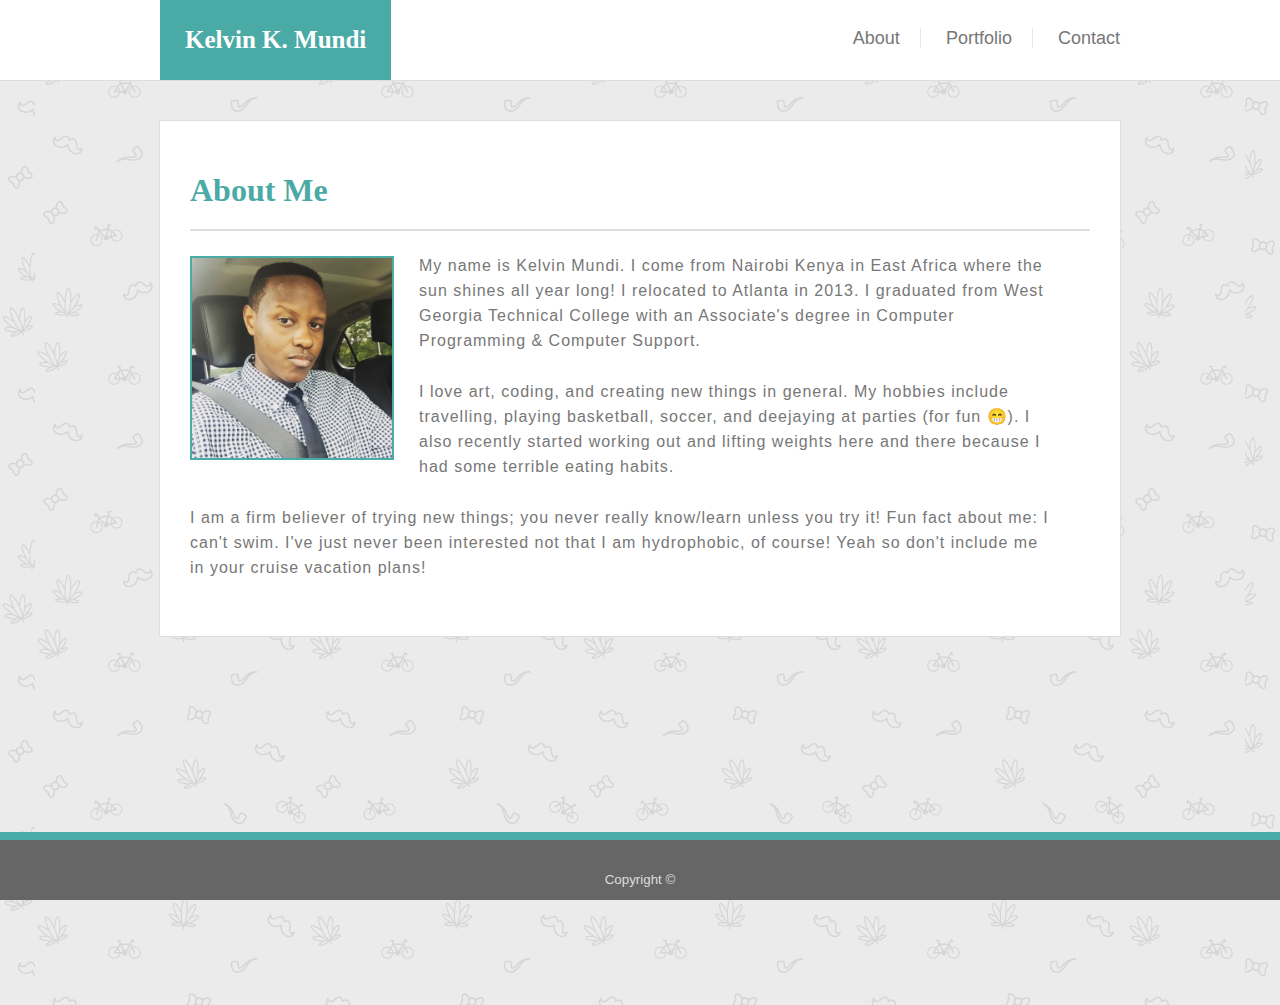
==== index.html @ 9cb5dd2b "missing correct placeholder images" ====
<!DOCTYPE html>
<html lang="en-us">
<head>
    <meta charset="UTF-8">
    <title>Kelvin Mundi About</title>
    <!--link to my stylesheets-->
    <!--<link rel="stylesheet" type="text/css" href="assets/css/reset.css">-->
    <link rel="stylesheet" type="text/css" href="assets/css/style.css">
</head>

<body>
<!--header-->
<header>
    <div class="my-nav">
        <span id="logo"><strong>Kelvin K. Mundi</strong></span>
        <ul>
            <li><a href="index.html">About</a></li>
            <li><a href="portfolio.html" target="_blank">Portfolio</a></li>
            <li id="last"><a href="contact.html" target="_blank">Contact</a></li>
        </ul>
    </div>
</header>

<div id="container">
    <!--heading-->
    <h1>About Me</h1>

    <!--image tag-->
    <img id="profile" src="assets/images/kevin.jpg" alt="kelvin" height="200" width="200">

    <p>My name is Kelvin Mundi. I come from Nairobi Kenya in East Africa where the sun shines all year long! I relocated to Atlanta in 2013. I graduated from West Georgia Technical College with an Associate's degree in Computer Programming & Computer Support.</p>

    <p>I love art, coding, and creating new things in general. My hobbies include travelling, playing basketball, soccer, and deejaying at parties (for fun 😁). I also recently started working out and lifting weights here and there because I had some terrible eating habits.</p>

    <p>I am a firm believer of trying new things; you never really know/learn unless you try it! Fun fact about me: I can't swim. I've just never been interested not that I am hydrophobic, of course! Yeah so don't include me in your cruise vacation plans!</p>

</div>

<footer>
    <small id="copy">Copyright &copy;</small>
</footer>
</body>
</html>
---- assets/css/style.css ----
html, body {
    height:100%;
    margin:0px;
    font-family: 'Arial', 'Helvetica Neue', Helvetica, sans-serif;
    padding: 35px;
    background-image: url("../images/sativa.png");
}

header {
    position: absolute;
    background-color: #ffffff;
    top: 0px;
    left: 0;
    right: 0;
    height: 80px;
    border-bottom: 1px  solid #dddddd;
}

#logo {
    background-color: #4aaaa5;
    color: #ffffff;
    float: left;
    font-size: 25px;
    font-family: 'Georgia', Times, Times New Roman, serif;
    padding: 0px 25px 0px 25px;
    line-height: 80px;
}

.my-nav {
    position: relative;
    margin: 0 auto;
    width: 960px;
    padding: 0px 70px 0px 70px;
}

.my-nav ul {
    font-size: 18px;
    list-style-type: none;
    float: right;
    line-height: 20px;
}

.my-nav li {
    display: inline-block;
    padding-right: 20px;
    padding-left: 20px;
    border-right: 1px solid #e6e6e6;
    margin-top: 10px;
}

.my-nav a {
    color: #777777;
    text-decoration: none;
}

.my-nav li#last {
    border: none;
    padding-right: 0;
}

#container {
    position: relative;
    background-color: #ffffff;
    padding: 30px;
    margin: 50px auto;
    width: 900px;
    overflow: hidden;
    text-overflow: ellipsis;
    border: 1px solid #dddddd;
}

h1 {
    color: #4aaaa5;
    font-family: 'Georgia', Times, Times New Roman, serif;
    padding-bottom: 20px;
    border-bottom: #dddddd solid 2px;
}

p {
    color: #777777;
    letter-spacing: 1px;
    line-height: 25px;
    padding-bottom: 10px;
    padding-right: 20px;
    margin-right: 20px;
}

#container #profile {
    float: left;
    border: 2px solid #4aaaa5;
    margin-right: 25px;
    margin-top: 3px;
    margin-bottom: 20px;
}

#container td {
    padding: 0px 35px 45px 0px;
}

.one {
    float: left;
}

.two {
    clear: left;
    float: left;
}

.three {
    clear: left;
    float: left;
}

footer {
    position: absolute;
    border-top: 8px solid #4aaaa5;
    background-color: #666666;
    text-align: center;
    margin: 0 auto;
    bottom: 0;
    left: 0;
    right: 0;
    height:60px;
}

#copy {
    position: relative;
    top: 30px;
    color: #dddddd;
}

form {
    clear: both;
    font-family: 'Arial', 'Helvetica Neue', Helvetica, sans-serif;
    color: #777777;
    line-height: 20px;
    padding-right: 20px;
    padding-bottom: 20px;
}

input[type=text] {
    width: 100%;
    padding: 10px 10px;
    margin: 8px 0px;
    font-size: 16px;
    color: #777777;
}

textarea {
    border: solid 1px #777777;
    margin-top: 10px;
    padding-top: 10px;
    width: 102%;
    font-size: 16px;
    color: #777777;
}

input[type=submit] {
    background-color: #4aaaa5;
    color: white;
    font-size: 16px;
    padding: 5px 25px;
    margin-top: 10px;
}

input[type=submit]:hover {
    background-color: #009999;
}
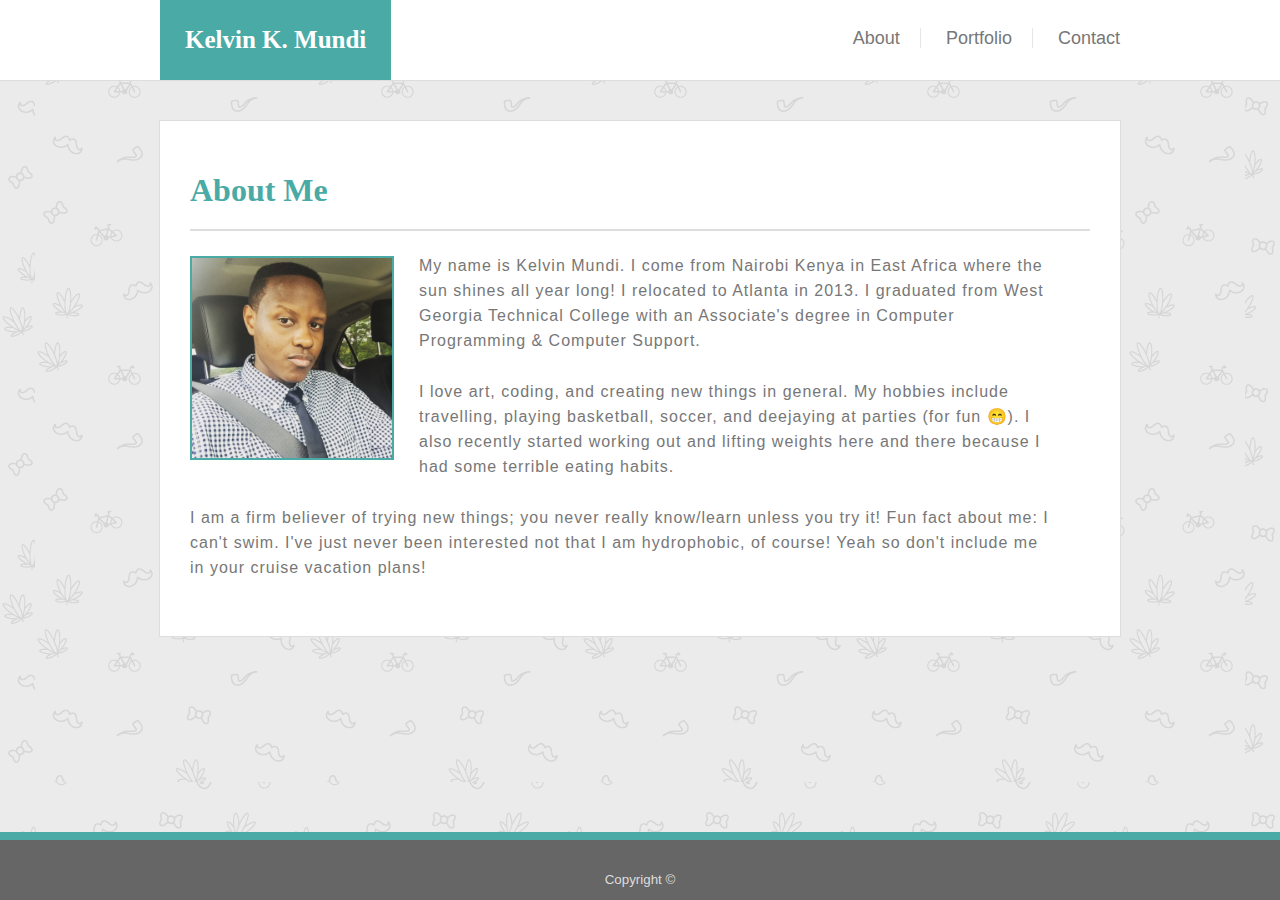
==== commit e71e1e98: "fixed footer" ====
--- a/index.html
+++ b/index.html
@@ -16,8 +16,8 @@
         <span id="logo"><strong>Kelvin K. Mundi</strong></span>
         <ul>
             <li><a href="index.html">About</a></li>
-            <li><a href="portfolio.html" target="_blank">Portfolio</a></li>
-            <li id="last"><a href="contact.html" target="_blank">Contact</a></li>
+            <li><a href="portfolio.html">Portfolio</a></li>
+            <li id="last"><a href="contact.html">Contact</a></li>
         </ul>
     </div>
 </header>
@@ -37,6 +37,8 @@
 
 </div>
 
+<div class="push"></div>
+
 <footer>
     <small id="copy">Copyright &copy;</small>
 </footer>
--- a/assets/css/style.css
+++ b/assets/css/style.css
@@ -1,5 +1,4 @@
 html, body {
-    height:100%;
     margin:0px;
     font-family: 'Arial', 'Helvetica Neue', Helvetica, sans-serif;
     padding: 35px;
@@ -53,6 +52,11 @@
     text-decoration: none;
 }
 
+.my-nav a:hover {
+    text-decoration: underline;
+    color: #e89f0c;
+}
+
 .my-nav li#last {
     border: none;
     padding-right: 0;
@@ -93,26 +97,45 @@
     margin-bottom: 20px;
 }
 
-#container td {
-    padding: 0px 35px 45px 0px;
+/* portfolio page */
+
+.work {
+    position: relative;
+    font-family: Georgia, Times, "Times New Roman", serif;
+    font-size: 22px;
+    float: left;
+    width: 274px;
+    margin: 20px 0 25px;
+    overflow: auto;
 }
 
-.one {
-    float: left;
+.work:nth-child(even) {
+    margin-right: 40px;
 }
 
-.two {
-    clear: left;
-    float: left;
+.work img {
+    width: 100%;
+    border: 0 none;
+    opacity: 0.8;
 }
 
-.three {
-    clear: left;
-    float: left;
+.work h3 {
+    position: absolute;
+    bottom: 20px;
+    width: 100%;
+    padding: 15px;
+    margin-bottom: 0;
+    font-weight: 300;
+    line-height: 30px;
+    color: #fff;
+    text-align: center;
+    background: #4aaaa5;
+    border-bottom: 0;
 }
 
+
 footer {
-    position: absolute;
+    position: fixed;
     border-top: 8px solid #4aaaa5;
     background-color: #666666;
     text-align: center;
@@ -121,6 +144,10 @@
     left: 0;
     right: 0;
     height:60px;
+}
+
+.push {
+    height: 60px;
 }
 
 #copy {
@@ -138,7 +165,8 @@
     padding-bottom: 20px;
 }
 
-input[type=text] {
+input[type=text],
+input[type=email] {
     width: 100%;
     padding: 10px 10px;
     margin: 8px 0px;
